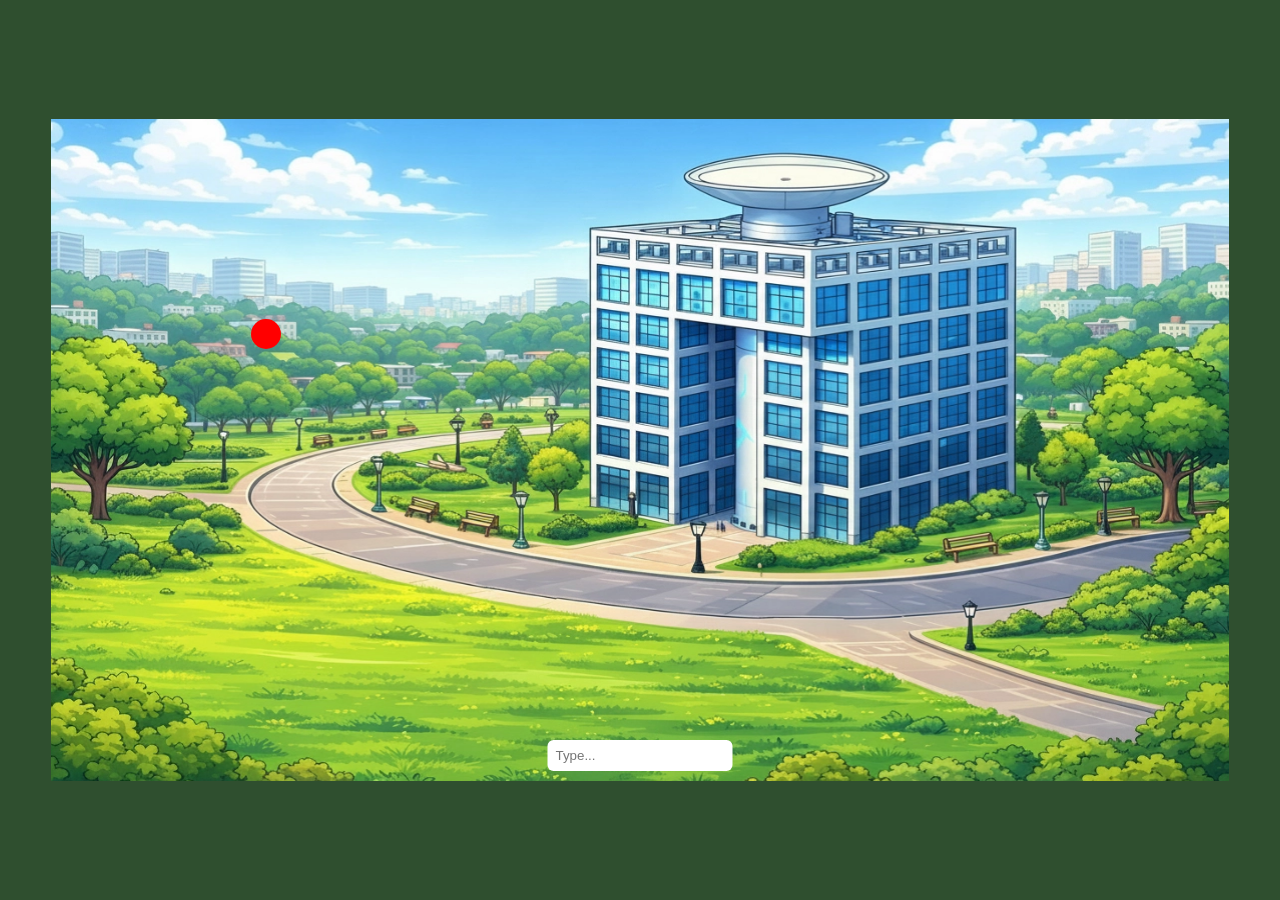
==== client/game.html @ 6070a092 "added home page" ====
<!DOCTYPE html>
<html lang="en">
<head>
  <meta charset="UTF-8" />
  <title>IDF The Game</title>
  <link rel="stylesheet" href="style.css" />
</head>
<body>
  <!-- OUTER FRAME (full screen container, centers the game box) -->
<div id="outer">

  <!-- GAME WINDOW (fixed aspect ratio box) -->
  <div id="game">

    <!-- WORLD LAYER (everything in the game world: map, players, objects) -->
    <div id="world">

      <!-- PLAYER ENTITY (your character in the world) -->
      <div id="player"></div>

    </div>

    <!-- UI LAYER (HUD, chat, menus, overlays - always on top) -->
    <div id="ui">

      <!-- CHAT UI (input box for typing messages) -->
      <div id="chat">
        <input id="chatInput" placeholder="Type..." />
      </div>

    </div>

  </div>
</div>

 <script type="module" src="js/main.js"></script>

</body>
</html>
---- client/style.css ----
/* RESET */
html, body {
  margin: 0;
  height: 100%;
  overflow: hidden;
  font-family: Arial, sans-serif;
  background: black;
}

/* OUTER FRAME (full screen container, centers the game box) */
#outer {
  width: 100vw;
  height: 100vh;
  display: flex;
  justify-content: center;
  align-items: center;
  background: #2f4f2f; /* IDF-style green */
}

/* MAIN GAME CONTAINER (fixed aspect ratio game window) */
#game {
  position: relative;

  width: min(92vw, 1250px);
  height: calc(min(92vw, 1250px) * 9 / 16);

  background: black;
  overflow: hidden;
}

/* WORLD (your room background area) */
#world {
  position: absolute;
  top: 0;
  left: 0;

  width: 100%;
  height: 100%;

  background: url("assets/bg.png") no-repeat center center;
  background-size: 1250px 720px; /* IMPORTANT FIX */
}

/* PLAYER */
#player {
  width: 30px;
  height: 30px;
  background: red;
  position: absolute;
  border-radius: 50%;
}

/* UI OVERLAY (full game overlay layer) */
#ui {
  position: absolute;
  top: 0;
  left: 0;
  width: 100%;
  height: 100%;
  pointer-events: none;
  z-index: 10;
}

/* CHAT BOX */
#chat {
  position: absolute;
  bottom: 10px;
  left: 50%;
  transform: translateX(-50%);
  pointer-events: auto;
  z-index: 20;
}

/* INPUT STYLE */
#chatInput {
  padding: 8px;
  border: none;
  border-radius: 6px;
}
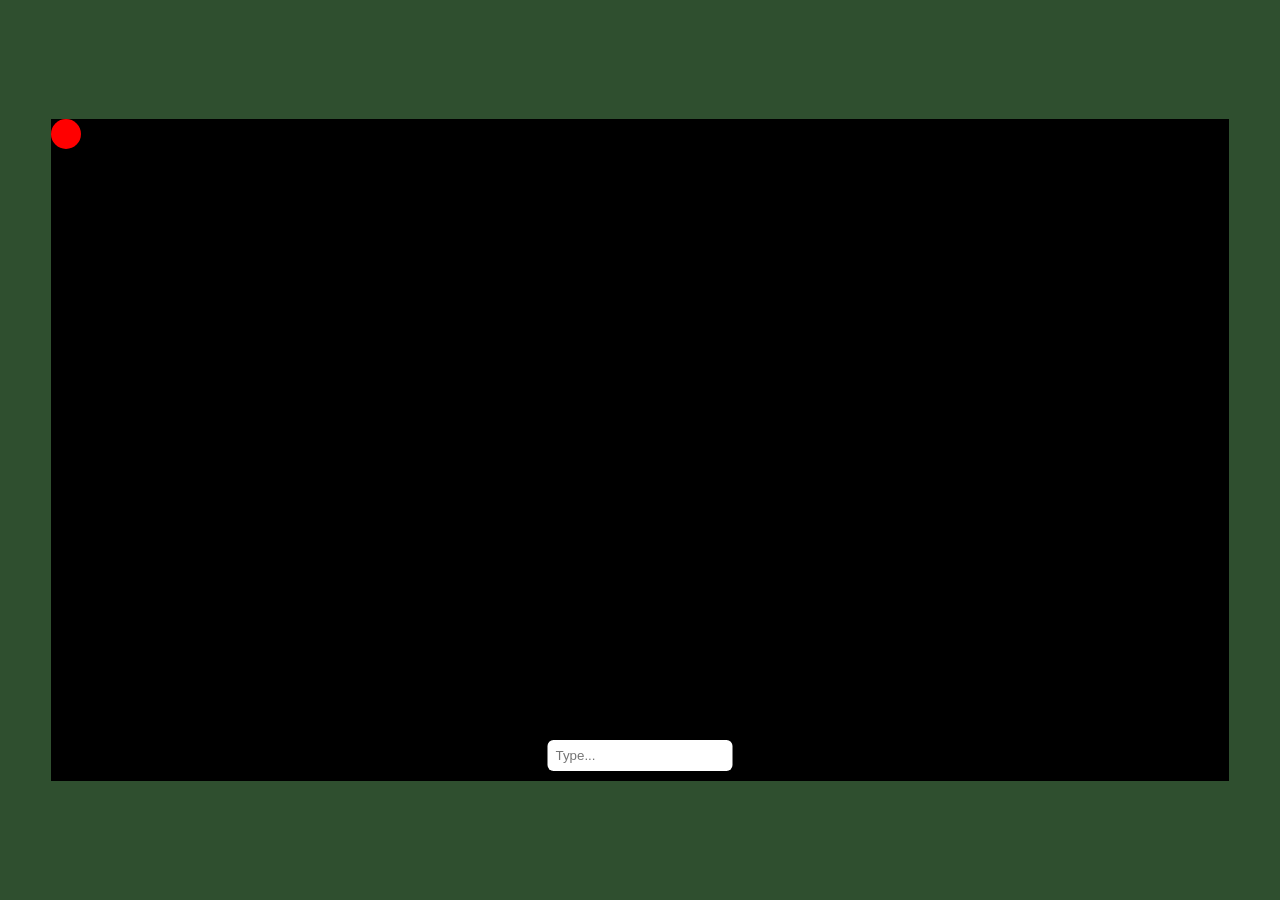
==== commit 04f2e76d: "IDK" ====
--- a/client/game.html
+++ b/client/game.html
@@ -3,7 +3,7 @@
 <head>
   <meta charset="UTF-8" />
   <title>IDF The Game</title>
-  <link rel="stylesheet" href="style.css" />
+  <link rel="stylesheet" href="css/style.css" />
 </head>
 <body>
   <!-- OUTER FRAME (full screen container, centers the game box) -->
--- a/client/css/style.css
+++ b/client/css/style.css
@@ -0,0 +1,80 @@
+
+/* RESET */
+html, body {
+  margin: 0;
+  height: 100%;
+  overflow: hidden;
+  font-family: Arial, sans-serif;
+  background: black;
+}
+
+/* OUTER FRAME (full screen container, centers the game box) */
+#outer {
+  width: 100vw;
+  height: 100vh;
+  display: flex;
+  justify-content: center;
+  align-items: center;
+  background: #2f4f2f; /* IDF-style green */
+}
+
+/* MAIN GAME CONTAINER (fixed aspect ratio game window) */
+#game {
+  position: relative;
+
+  width: min(92vw, 1250px);
+  height: calc(min(92vw, 1250px) * 9 / 16);
+
+  background: black;
+  overflow: hidden;
+}
+
+/* WORLD (your room background area) */
+#world {
+  position: absolute;
+  top: 0;
+  left: 0;
+
+  width: 100%;
+  height: 100%;
+
+  background: url("assets/bg.png") no-repeat center center;
+  background-size: 1250px 720px; /* IMPORTANT FIX */
+}
+
+/* PLAYER */
+#player {
+  width: 30px;
+  height: 30px;
+  background: red;
+  position: absolute;
+  border-radius: 50%;
+}
+
+/* UI OVERLAY (full game overlay layer) */
+#ui {
+  position: absolute;
+  top: 0;
+  left: 0;
+  width: 100%;
+  height: 100%;
+  pointer-events: none;
+  z-index: 10;
+}
+
+/* CHAT BOX */
+#chat {
+  position: absolute;
+  bottom: 10px;
+  left: 50%;
+  transform: translateX(-50%);
+  pointer-events: auto;
+  z-index: 20;
+}
+
+/* INPUT STYLE */
+#chatInput {
+  padding: 8px;
+  border: none;
+  border-radius: 6px;
+}
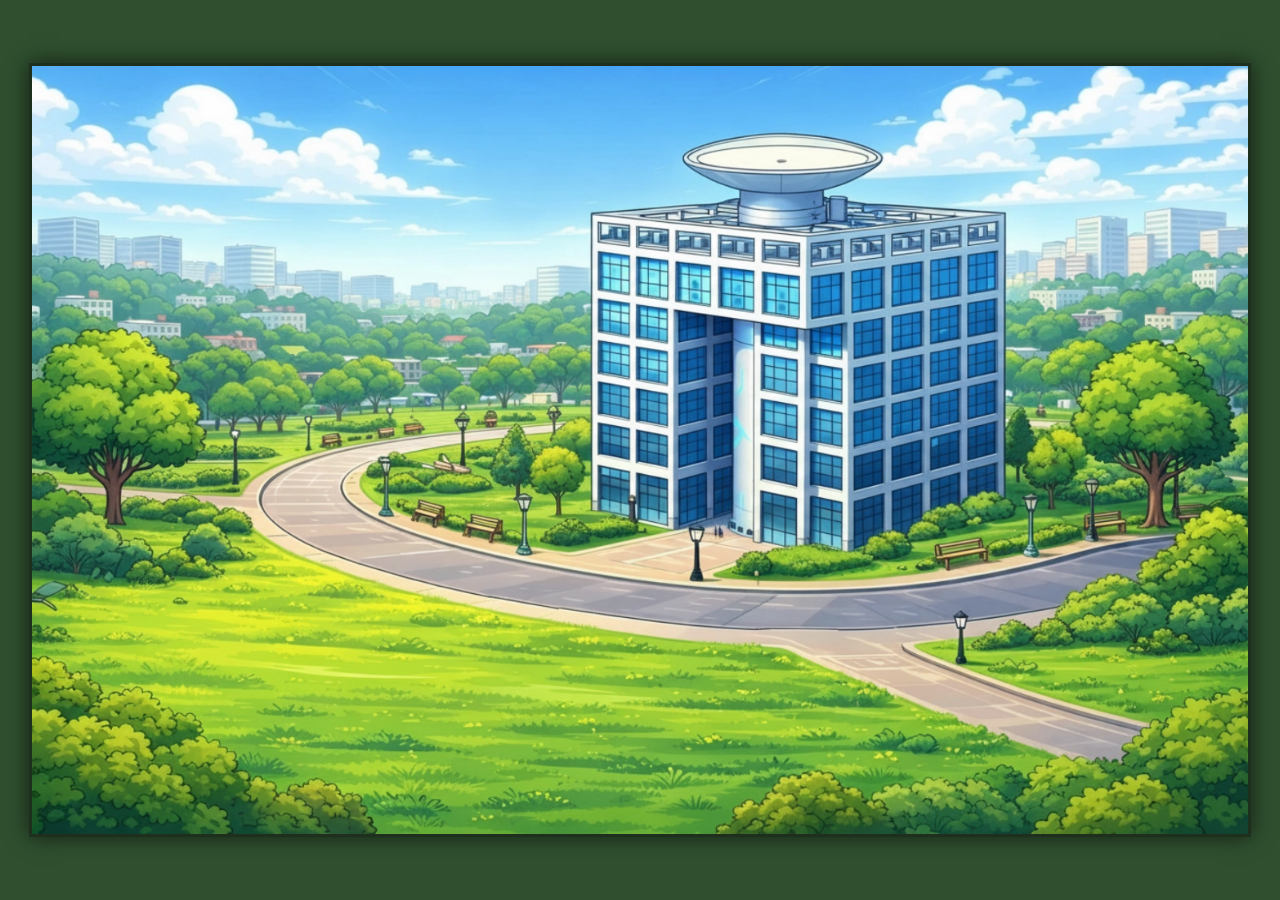
==== commit 7330f177: "changed game size added interactions and moved networking responsibility from server.js" ====
--- a/client/game.html
+++ b/client/game.html
@@ -3,37 +3,21 @@
 <head>
   <meta charset="UTF-8" />
   <title>IDF The Game</title>
-  <link rel="stylesheet" href="css/style.css" />
+  <link rel="stylesheet" href="css/play.css" />
 </head>
+
 <body>
-  <!-- OUTER FRAME (full screen container, centers the game box) -->
-<div id="outer">
 
-  <!-- GAME WINDOW (fixed aspect ratio box) -->
-  <div id="game">
+  <div id="page">
 
-    <!-- WORLD LAYER (everything in the game world: map, players, objects) -->
-    <div id="world">
+    <div id="gameBox">
 
-      <!-- PLAYER ENTITY (your character in the world) -->
-      <div id="player"></div>
-
-    </div>
-
-    <!-- UI LAYER (HUD, chat, menus, overlays - always on top) -->
-    <div id="ui">
-
-      <!-- CHAT UI (input box for typing messages) -->
-      <div id="chat">
-        <input id="chatInput" placeholder="Type..." />
-      </div>
-
+      <canvas id="game"></canvas>
     </div>
 
   </div>
-</div>
 
- <script type="module" src="js/main.js"></script>
+  <script type="module" src="js/main.js"></script>
 
 </body>
 </html>
--- a/client/css/play.css
+++ b/client/css/play.css
@@ -0,0 +1,117 @@
+/* -----------------------------
+   GLOBAL
+----------------------------- */
+body {
+  margin: 0;
+  overflow: hidden;
+  font-family: monospace;
+
+  background: #2f4f2f;
+}
+
+/* -----------------------------
+   PAGE
+----------------------------- */
+#page {
+  width: 100vw;
+  height: 100vh;
+
+  display: flex;
+  justify-content: center;
+  align-items: center;
+}
+
+/* -----------------------------
+   GAME WINDOW
+----------------------------- */
+#gameBox {
+
+  width: min(95vw, 1520px);
+
+  aspect-ratio: 1520 / 960;
+
+  position: relative;
+
+  background: black;
+
+  border: 3px solid #1e2f1e;
+
+  overflow: hidden;
+
+  box-shadow:
+    0 0 20px rgba(0,0,0,0.6);
+}
+
+/* -----------------------------
+   CANVAS
+----------------------------- */
+#game {
+  width: 100%;
+  height: 100%;
+
+  display: block;
+}
+
+/* -----------------------------
+   CHAT
+----------------------------- */
+#chat {
+
+  position: absolute;
+
+  left: 10px;
+  bottom: 10px;
+
+  width: 260px;
+
+  color: white;
+  font-size: 12px;
+
+  z-index: 5;
+}
+
+#chatMessages {
+
+  height: 140px;
+
+  overflow-y: auto;
+
+  background:
+    rgba(0,0,0,0.5);
+
+  padding: 6px;
+
+  border: 1px solid #222;
+}
+
+#chatInput {
+
+  width: 100%;
+
+  box-sizing: border-box;
+
+  margin-top: 4px;
+  padding: 6px;
+
+  border: none;
+  outline: none;
+
+  background:
+    rgba(20,20,20,0.9);
+
+  color: white;
+}
+
+/* -----------------------------
+   FULLSCREEN
+----------------------------- */
+.fullscreen #gameBox {
+
+  width: 100vw;
+  height: 100vh;
+
+  aspect-ratio: auto;
+
+  border: none;
+  box-shadow: none;
+}
